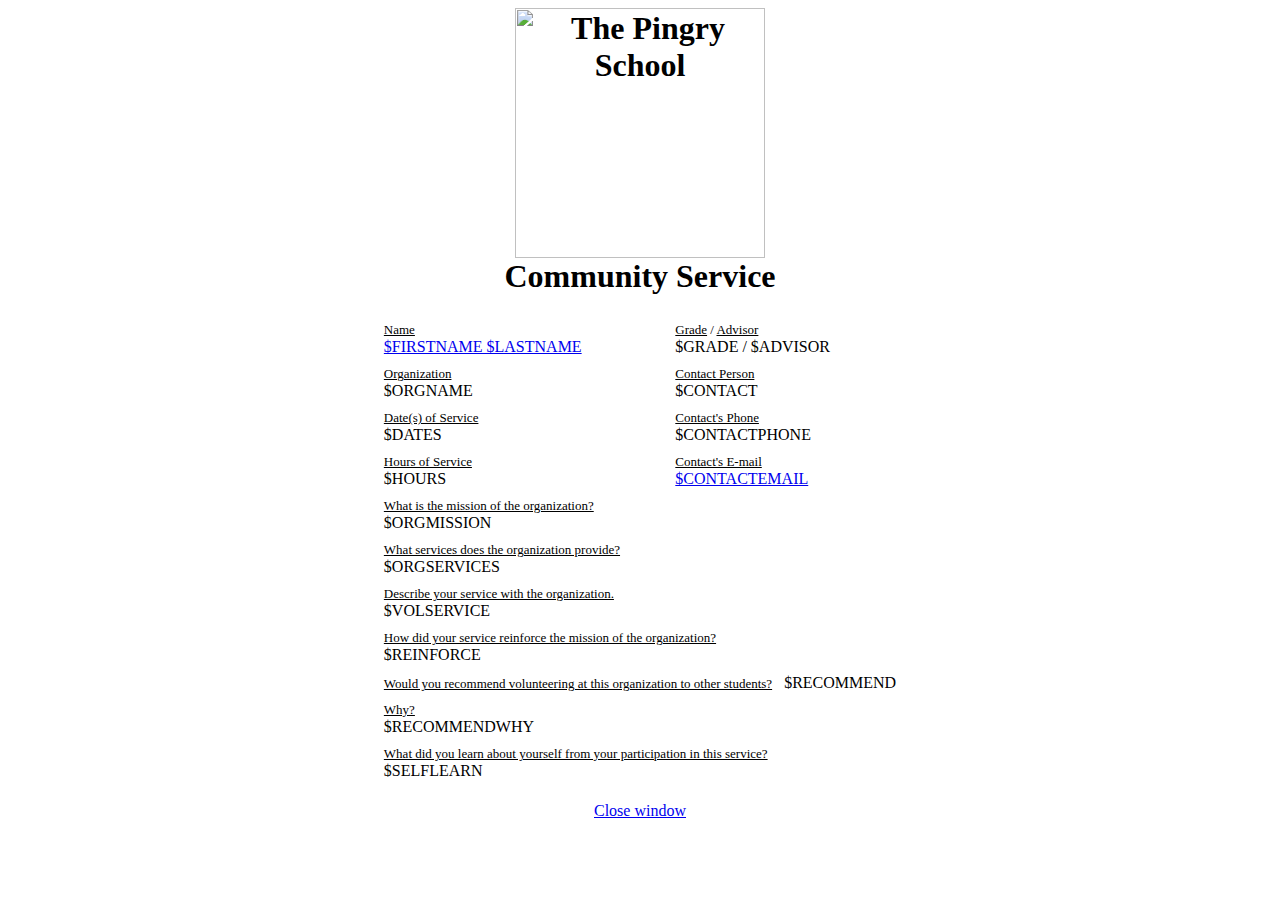
==== activitydetail-advisor.html @ 0822b2f7 "Code after the first code group meeting" ====
<HTML>

 <HEAD>
    <TITLE>The Pingry School - Community Service</TITLE>
    <link rel="stylesheet" href="/CommunityService/style.css" type="text/css">
 </HEAD>

<BODY>
    <H1 ALIGN="center"><IMG WIDTH="250" 
SRC="/CommunityService/pingry.gif" 
ALT="The Pingry School"><br>Community Service</H1>
    <DIV ALIGN="center">
      <TABLE BORDER="0" CELLPADDING="4">
      <TR>
        <TD><FONT SIZE="-1"><U>Name</U></FONT>
<BR><A HREF="mailto:$USERNAME@pingry.org">$FIRSTNAME $LASTNAME</A></TD>
        <TD><FONT SIZE="-1"><U>Grade</U> / <U>Advisor</U></FONT>
<BR>$GRADE / $ADVISOR</TD>
      </TR>
      <TR>
        <TD><FONT SIZE="-1"><U>Organization</U></FONT>
<BR>$ORGNAME</TD>
        <TD><FONT SIZE="-1"><U>Contact Person</U></FONT>
<BR>$CONTACT</TD>
      </TR>
      <TR>
        <TD><FONT SIZE="-1"><U>Date(s) of Service</U></FONT>
<BR>$DATES</TD>
        <TD><FONT SIZE="-1"><U>Contact's Phone</U></FONT>
<BR>$CONTACTPHONE</TD>
      </TR>
      <TR>
        <TD><FONT SIZE="-1"><U>Hours of Service</U></FONT>
<BR>$HOURS</TD>
        <TD><FONT SIZE="-1"><U>Contact's E-mail</U></FONT>
<BR><A HREF="mailto:$CONTACTEMAIL">$CONTACTEMAIL</A></TD>
      </TR>
      <TR>
        <TD COLSPAN="2"><FONT SIZE="-1"><U>What is the mission of the organization?</U></FONT>
<BR>$ORGMISSION</TD>
      </TR>
      <TR>
        <TD COLSPAN="2"><FONT SIZE="-1"><U>
What services does the organization provide?</U></FONT>
<BR>$ORGSERVICES</TD>
      </TR>
      <TR>
        <TD COLSPAN="2"><FONT SIZE="-1"><U>
Describe your service with the organization.</U></FONT>
<BR>$VOLSERVICE</TD>
      </TR>
      <TR>
        <TD COLSPAN="2"><FONT SIZE="-1"><U>
How did your service reinforce the mission of the organization?</U></FONT>
<BR>$REINFORCE</TD>
      </TR>
      <TR>
        <TD COLSPAN="2"><FONT SIZE="-1"><U>
Would you recommend volunteering at this organization to other students?</U></FONT>
&nbsp; $RECOMMEND
</TD>
      </TR>
        <TD COLSPAN="2"><FONT SIZE="-1"><U>
Why?</U></FONT>
<BR>$RECOMMENDWHY</TD>
      </TR>
        <TD COLSPAN="2"><FONT SIZE="-1"><U>
What did you learn about yourself from your participation in this service?</U></FONT>
<BR>$SELFLEARN</TD>
      </TR>
      </TABLE>
<P><A HREF="javascript:close()">Close window</A></P>
   </DIV>
</BODY>

</HTML>
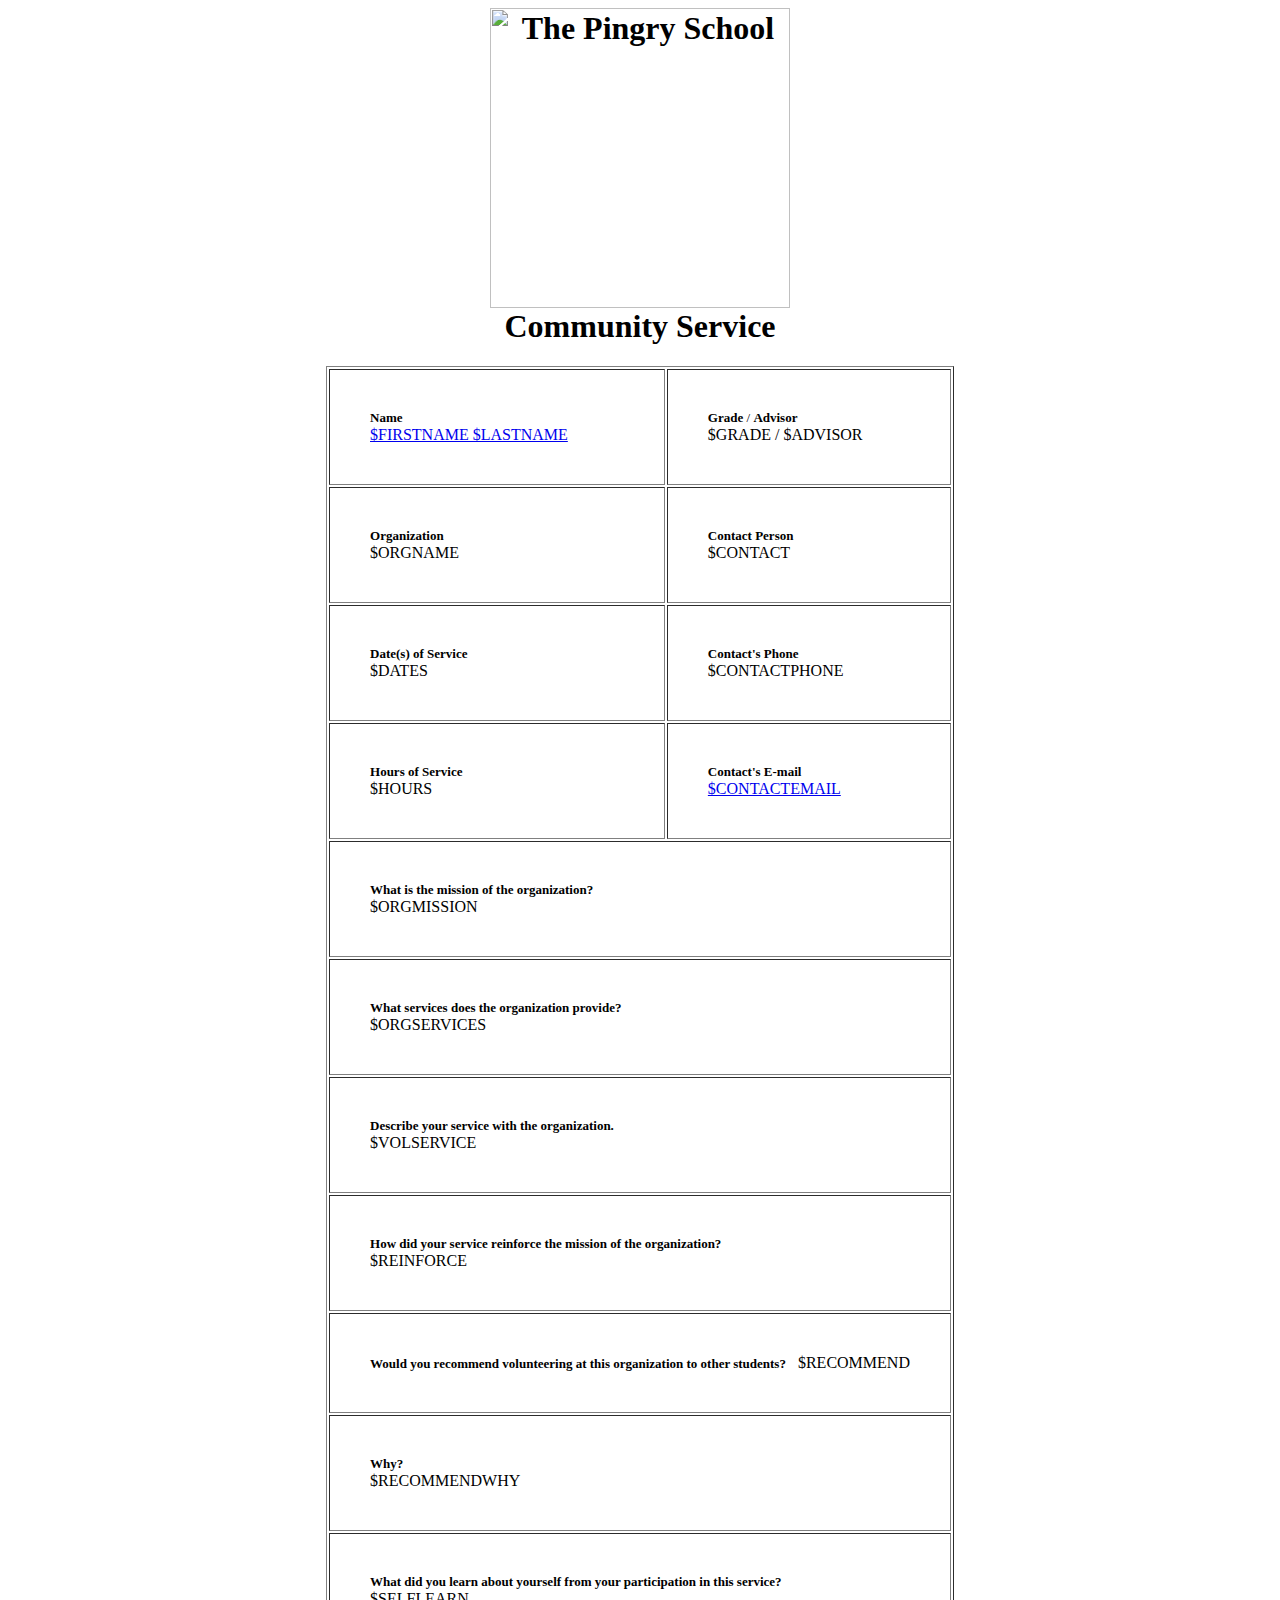
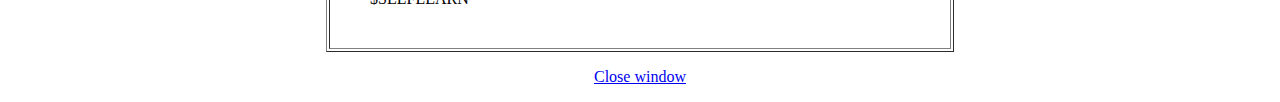
==== commit ec9b8417: "Update activitydetail-advisor.html" ====
--- a/activitydetail-advisor.html
+++ b/activitydetail-advisor.html
@@ -1,3 +1,4 @@
+
 <HTML>
 
  <HEAD>
@@ -6,66 +7,66 @@
  </HEAD>
 
 <BODY>
-    <H1 ALIGN="center"><IMG WIDTH="250" 
-SRC="/CommunityService/pingry.gif" 
+    <H1 ALIGN="center"><IMG WIDTH="300"
+SRC="/CommunityService/pingry.gif"
 ALT="The Pingry School"><br>Community Service</H1>
     <DIV ALIGN="center">
-      <TABLE BORDER="0" CELLPADDING="4">
+      <TABLE BORDER="1" CELLPADDING="40">
       <TR>
-        <TD><FONT SIZE="-1"><U>Name</U></FONT>
+        <TD><FONT SIZE="-1"><B>Name</B></FONT>
 <BR><A HREF="mailto:$USERNAME@pingry.org">$FIRSTNAME $LASTNAME</A></TD>
-        <TD><FONT SIZE="-1"><U>Grade</U> / <U>Advisor</U></FONT>
+        <TD><FONT SIZE="-1"><B>Grade</B> / <B>Advisor</B></FONT>
 <BR>$GRADE / $ADVISOR</TD>
       </TR>
       <TR>
-        <TD><FONT SIZE="-1"><U>Organization</U></FONT>
+        <TD><FONT SIZE="-1"><B>Organization</B ></FONT>
 <BR>$ORGNAME</TD>
-        <TD><FONT SIZE="-1"><U>Contact Person</U></FONT>
+        <TD><FONT SIZE="-1"><B>Contact Person</B></FONT>
 <BR>$CONTACT</TD>
       </TR>
       <TR>
-        <TD><FONT SIZE="-1"><U>Date(s) of Service</U></FONT>
+        <TD><FONT SIZE="-1"><B>Date(s) of Service</B></FONT>
 <BR>$DATES</TD>
-        <TD><FONT SIZE="-1"><U>Contact's Phone</U></FONT>
+        <TD><FONT SIZE="-1"><B>Contact's Phone</B></FONT>
 <BR>$CONTACTPHONE</TD>
       </TR>
       <TR>
-        <TD><FONT SIZE="-1"><U>Hours of Service</U></FONT>
+        <TD><FONT SIZE="-1"><B>Hours of Service</B></FONT>
 <BR>$HOURS</TD>
-        <TD><FONT SIZE="-1"><U>Contact's E-mail</U></FONT>
+        <TD><FONT SIZE="-1"><B>Contact's E-mail</B></FONT>
 <BR><A HREF="mailto:$CONTACTEMAIL">$CONTACTEMAIL</A></TD>
       </TR>
       <TR>
-        <TD COLSPAN="2"><FONT SIZE="-1"><U>What is the mission of the organization?</U></FONT>
+        <TD COLSPAN="2"><FONT SIZE="-1"><B>What is the mission of the organization?</B></FONT>
 <BR>$ORGMISSION</TD>
       </TR>
       <TR>
-        <TD COLSPAN="2"><FONT SIZE="-1"><U>
-What services does the organization provide?</U></FONT>
+        <TD COLSPAN="2"><FONT SIZE="-1"><B>
+What services does the organization provide?</B></FONT>
 <BR>$ORGSERVICES</TD>
       </TR>
       <TR>
-        <TD COLSPAN="2"><FONT SIZE="-1"><U>
-Describe your service with the organization.</U></FONT>
+        <TD COLSPAN="2"><FONT SIZE="-1"><B>
+Describe your service with the organization.</B></FONT>
 <BR>$VOLSERVICE</TD>
       </TR>
       <TR>
-        <TD COLSPAN="2"><FONT SIZE="-1"><U>
-How did your service reinforce the mission of the organization?</U></FONT>
+        <TD COLSPAN="2"><FONT SIZE="-1"><B>
+How did your service reinforce the mission of the organization?</B></FONT>
 <BR>$REINFORCE</TD>
       </TR>
       <TR>
-        <TD COLSPAN="2"><FONT SIZE="-1"><U>
-Would you recommend volunteering at this organization to other students?</U></FONT>
+        <TD COLSPAN="2"><FONT SIZE="-1"><B>
+Would you recommend volunteering at this organization to other students?</B></FONT>
 &nbsp; $RECOMMEND
 </TD>
       </TR>
-        <TD COLSPAN="2"><FONT SIZE="-1"><U>
-Why?</U></FONT>
+        <TD COLSPAN="2"><FONT SIZE="-1"><B>
+Why?</B></FONT>
 <BR>$RECOMMENDWHY</TD>
       </TR>
-        <TD COLSPAN="2"><FONT SIZE="-1"><U>
-What did you learn about yourself from your participation in this service?</U></FONT>
+        <TD COLSPAN="2"><FONT SIZE="-1"><B>
+What did you learn about yourself from your participation in this service?</B></FONT>
 <BR>$SELFLEARN</TD>
       </TR>
       </TABLE>
@@ -74,3 +75,4 @@
 </BODY>
 
 </HTML>
+
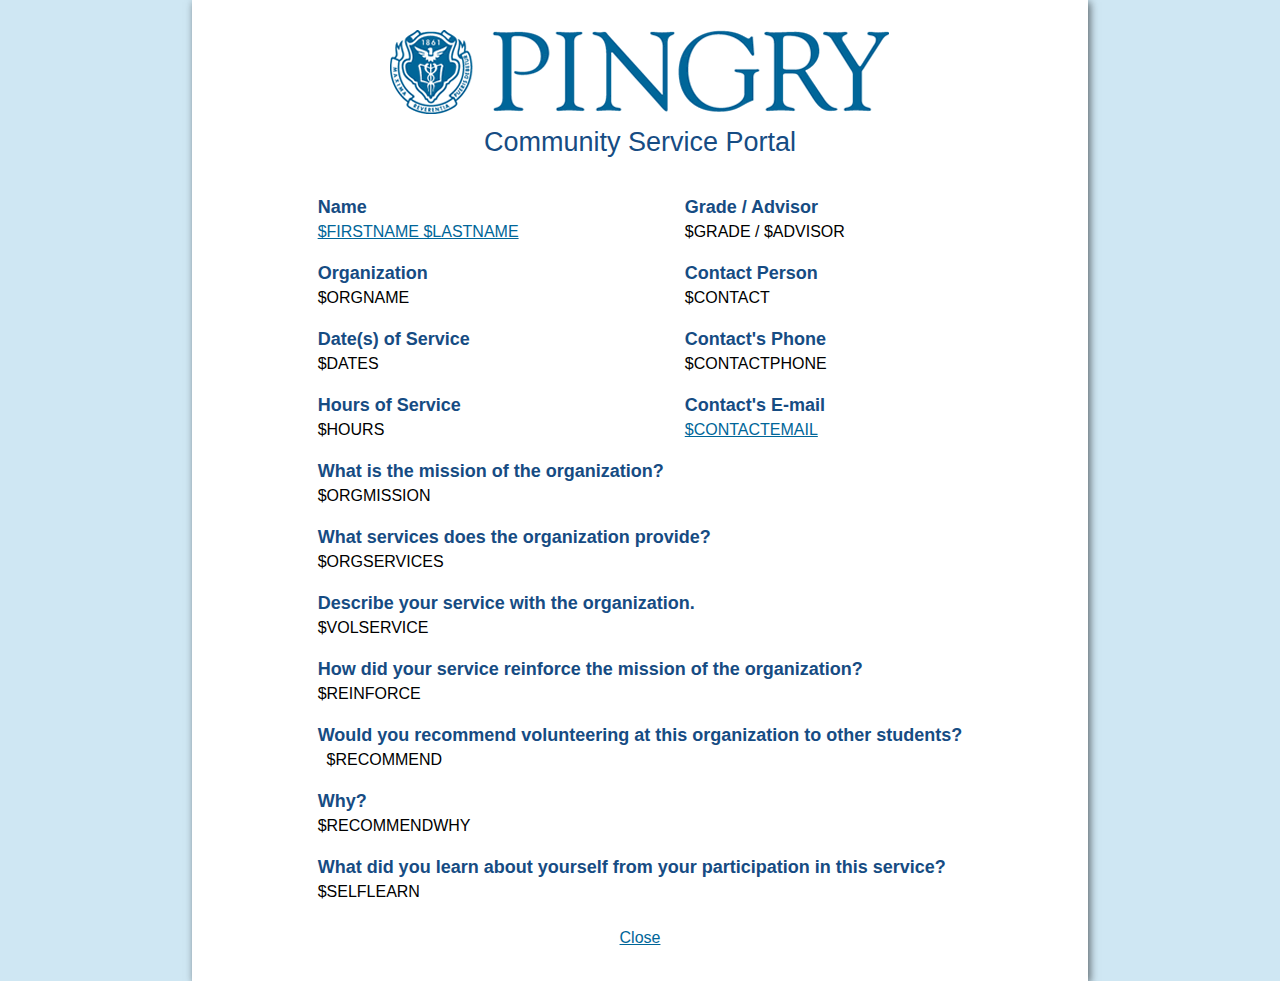
==== commit 4a988fc2: "Beta release Updated, combined styles" ====
--- a/activitydetail-advisor.html
+++ b/activitydetail-advisor.html
@@ -1,78 +1,102 @@
-
 <HTML>
 
  <HEAD>
     <TITLE>The Pingry School - Community Service</TITLE>
-    <link rel="stylesheet" href="/CommunityService/style.css" type="text/css">
+    <link rel="stylesheet" href="style.css" type="text/css">
  </HEAD>
 
 <BODY>
-    <H1 ALIGN="center"><IMG WIDTH="300"
-SRC="/CommunityService/pingry.gif"
-ALT="The Pingry School"><br>Community Service</H1>
-    <DIV ALIGN="center">
-      <TABLE BORDER="1" CELLPADDING="40">
-      <TR>
-        <TD><FONT SIZE="-1"><B>Name</B></FONT>
-<BR><A HREF="mailto:$USERNAME@pingry.org">$FIRSTNAME $LASTNAME</A></TD>
-        <TD><FONT SIZE="-1"><B>Grade</B> / <B>Advisor</B></FONT>
-<BR>$GRADE / $ADVISOR</TD>
-      </TR>
-      <TR>
-        <TD><FONT SIZE="-1"><B>Organization</B ></FONT>
-<BR>$ORGNAME</TD>
-        <TD><FONT SIZE="-1"><B>Contact Person</B></FONT>
-<BR>$CONTACT</TD>
-      </TR>
-      <TR>
-        <TD><FONT SIZE="-1"><B>Date(s) of Service</B></FONT>
-<BR>$DATES</TD>
-        <TD><FONT SIZE="-1"><B>Contact's Phone</B></FONT>
-<BR>$CONTACTPHONE</TD>
-      </TR>
-      <TR>
-        <TD><FONT SIZE="-1"><B>Hours of Service</B></FONT>
-<BR>$HOURS</TD>
-        <TD><FONT SIZE="-1"><B>Contact's E-mail</B></FONT>
-<BR><A HREF="mailto:$CONTACTEMAIL">$CONTACTEMAIL</A></TD>
-      </TR>
-      <TR>
-        <TD COLSPAN="2"><FONT SIZE="-1"><B>What is the mission of the organization?</B></FONT>
-<BR>$ORGMISSION</TD>
-      </TR>
-      <TR>
-        <TD COLSPAN="2"><FONT SIZE="-1"><B>
-What services does the organization provide?</B></FONT>
-<BR>$ORGSERVICES</TD>
-      </TR>
-      <TR>
-        <TD COLSPAN="2"><FONT SIZE="-1"><B>
-Describe your service with the organization.</B></FONT>
-<BR>$VOLSERVICE</TD>
-      </TR>
-      <TR>
-        <TD COLSPAN="2"><FONT SIZE="-1"><B>
-How did your service reinforce the mission of the organization?</B></FONT>
-<BR>$REINFORCE</TD>
-      </TR>
-      <TR>
-        <TD COLSPAN="2"><FONT SIZE="-1"><B>
-Would you recommend volunteering at this organization to other students?</B></FONT>
-&nbsp; $RECOMMEND
-</TD>
-      </TR>
-        <TD COLSPAN="2"><FONT SIZE="-1"><B>
-Why?</B></FONT>
-<BR>$RECOMMENDWHY</TD>
-      </TR>
-        <TD COLSPAN="2"><FONT SIZE="-1"><B>
-What did you learn about yourself from your participation in this service?</B></FONT>
-<BR>$SELFLEARN</TD>
-      </TR>
-      </TABLE>
-<P><A HREF="javascript:close()">Close window</A></P>
-   </DIV>
+  <div class="page-bg">
+    <div class="page-bg-white">
+      <div class="header">
+        <IMG WIDTH="500" SRC="pingry.gif" ALT="The Pingry School">
+        <p>Community Service Portal</p>
+      </div>
+      <DIV ALIGN="center">
+        <TABLE BORDER="0" CELLPADDING="10">
+          <TR>
+            <TD><div class="question">Name</div>
+              <A HREF="mailto:$USERNAME@pingry.org">$FIRSTNAME $LASTNAME</A></TD>
+            <TD><div class="question">Grade / Advisor</div>
+              $GRADE / $ADVISOR</TD>
+          </TR>
+          <TR>
+            <TD>
+              <div class="question">Organization</div>
+              $ORGNAME
+            </TD>
+            <TD>
+              <div class="question">Contact Person</div>
+              $CONTACT
+            </TD>
+          </TR>
+            <TR>
+              <TD>
+                <div class="question">Date(s) of Service</div>
+                $DATES
+              </TD>
+              <TD><div class="question">Contact's Phone</div>
+                $CONTACTPHONE
+              </TD>
+          </TR>
+          <TR>
+            <TD>
+              <div class="question">Hours of Service</div>
+              $HOURS
+            </TD>
+            <TD>
+              <div class="question">Contact's E-mail</div>
+              <A HREF="mailto:$CONTACTEMAIL">$CONTACTEMAIL</A>
+            </TD>
+          </TR>
+          <TR>
+            <TD COLSPAN="2">
+              <div class="question">What is the mission of the organization?</div>
+              $ORGMISSION
+            </TD>
+          </TR>
+          <TR>
+            <TD COLSPAN="2">
+              <div class="question">What services does the organization provide?</div>
+              $ORGSERVICES
+            </TD>
+          </TR>
+          <TR>
+            <TD COLSPAN="2">
+              <div class="question">Describe your service with the organization.</div>
+              $VOLSERVICE
+            </TD>
+          </TR>
+          <TR>
+            <TD COLSPAN="2">
+              <div class="question">How did your service reinforce the mission of the organization?</div>
+              $REINFORCE
+            </TD>
+          </TR>
+          <TR>
+            <TD COLSPAN="2">
+              <div class="question">Would you recommend volunteering at this organization to other students?</div>
+              &nbsp; $RECOMMEND
+            </TD>
+          </TR>
+          <TR>
+            <TD COLSPAN="2">
+              <div class="question">Why?</div>
+              $RECOMMENDWHY
+            </TD>
+          </TR>
+          <TR>
+            <TD COLSPAN="2">
+              <div class="question">What did you learn about yourself from your participation in this service?</div>
+              $SELFLEARN
+            </TD>
+          </TR>
+        </TABLE>
+        <P><A HREF="javascript:close()">Close</A></P>
+        <br>
+      </DIV>
+    </div>
+  </div>
 </BODY>
 
 </HTML>
-
--- a/style.css
+++ b/style.css
@@ -0,0 +1,107 @@
+/* General page style. The scroll bar colours only visible in IE5.5+ */
+/* body {
+	background-color: #4b86d6;
+} */
+
+/* General font families for common tags */
+html, body { margin: 0; padding: 0; width:100%; height:100%;}
+font,th,td,p,h1,h2 { font-family: Verdana, Arial, Helvetica, sans-serif }
+a:link,a:active,a:visited { color : #006699; }
+a:hover		{ text-decoration: underline; color : #DD6900; }
+hr	{ height: 0px; border: solid #D1D7DC 0px; border-top-width: 1px;}
+
+th { font-family:Helvetica; font-weight: bold; color:#164c83; text-decoration: underline; }
+h2 { font-size: 20px; }
+
+.header {color:#164c83; text-align: center; padding-top:30px}
+.header p {margin-top:12px; font-family:Helvetica;  font-weight: 500; font-size:27px;}
+
+.loginInput {
+  height:35px;
+  font-size:15;
+}
+
+.button {
+  font-family: Helvetica; font-weight:100; border:1px solid #6780a8; border-radius:4px; padding: 4px
+}
+.button:hover {
+  background-color: #cfe7f3;
+}
+
+.question {
+  font-family: Helvetica; font-weight: 600; color:#164c83; font-size: 18px;
+  margin-bottom: 5px;
+}
+
+.welcome { margin-top: 7px; font-family: Helvetica; font-weight: 100; color:#164c83; line-height:30px }
+
+.page-bg {
+  width:100%;
+  min-height:100%;
+  background-color:#cfe7f3;
+}
+
+.page-bg-white {
+  background-color:#fff;
+  margin: 0 15%;
+  min-height: calc(100% - 10px);
+  box-shadow: 2px 2px 8px 0px #00000091;
+}
+
+@media screen and (max-width: 992px) {
+  .page-bg-white {
+    margin:0;
+    box-shadow: 0 0;
+    height: 100%;
+  }
+}
+
+/* Main table cell colours and backgrounds */
+td.row1	{ background-color: #EFEFEF; }
+td.row2	{ background-color: #DEE3E7; }
+td.row3	{ background-color: #D1D7DC; }
+
+body {
+	background-color: #FFFFFF;
+}
+
+
+/* General text */
+.gen { font-size : 15px; }
+.genmed { font-size : 14px; }
+.gensmall { font-size : 13px; }
+.gen,.genmed,.gensmall { color : #003366; }
+a.gen,a.genmed,a.gensmall { color: #006699; text-decoration: none; }
+a.gen:hover,a.genmed:hover,a.gensmall:hover	{ color: #DD6900; text-decoration: underline; }
+.label {color: #004785; padding-top:0px; font-size: 25px; font-family:Verdana, Arial, Helvetica, sans-serif; }
+
+/* titles for the topics: could specify viewed link colour too */
+.topictitle,h1	{ font-weight: bold; font-size: 27px; color : #003366; }
+.topictitle,h2	{ font-weight: bold; font-size: 17px; color : #003366; }
+a.topictitle:link   { text-decoration: none; color : #006699; }
+a.topictitle:visited { text-decoration: none; color : #5493B4; }
+a.topictitle:hover	{ text-decoration: underline; color : #DD6900; }
+
+/* Name of poster in viewmsg.php and viewtopic.php and other places */
+.name	{ font-size : 11px; color : #000000;}
+
+/* Form elements */
+input, textarea, select {
+	color : #000000;
+	font: normal 14px Verdana, Arial, Helvetica, sans-serif;
+  padding: 5px;
+}
+
+/* The text input fields background colour */
+input.post, textarea.post, select {
+	background-color : #FFFFFF;
+}
+
+input { text-indent : 2px; }
+
+/* The buttons used for bbCode styling in message post */
+input.button {
+	background-color : #EFEFEF;
+	color : #000000;
+	font-size: 14px; font-family: Verdana, Arial, Helvetica, sans-serif;
+}
